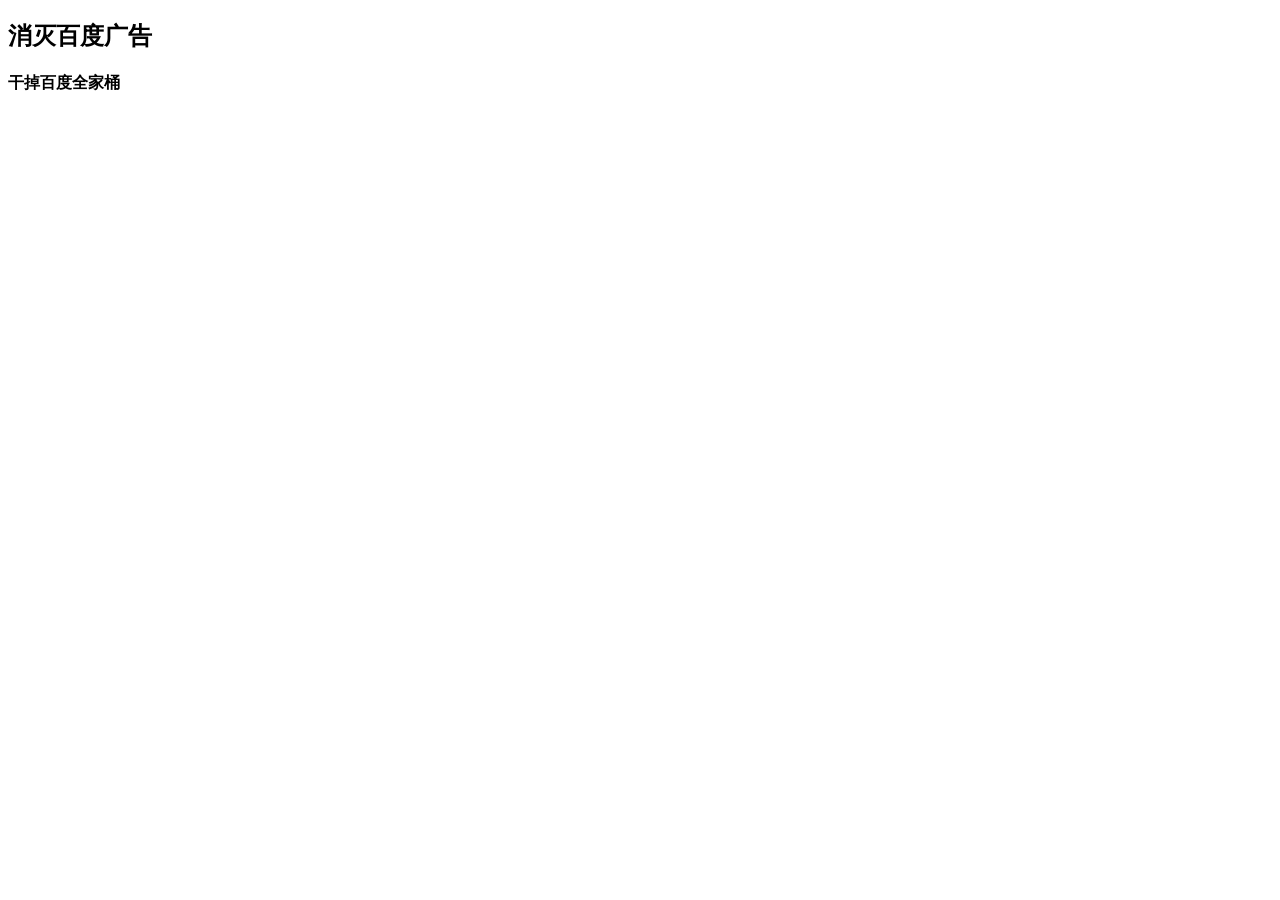
==== popup.html @ 32061b97 "init chrome extension" ====
<!DOCTYPE html>
<html lang="en">
<head>
  <meta charset="utf-8">
  <title>百度终结者</title>
  <style>
    #app{
      width: 200px;
    }
  </style>
</head>
<body>
  <div id="app">
    <h2>消灭百度广告</h2>
    <h4>干掉百度全家桶</h4>
  </div>
</body>
</html>
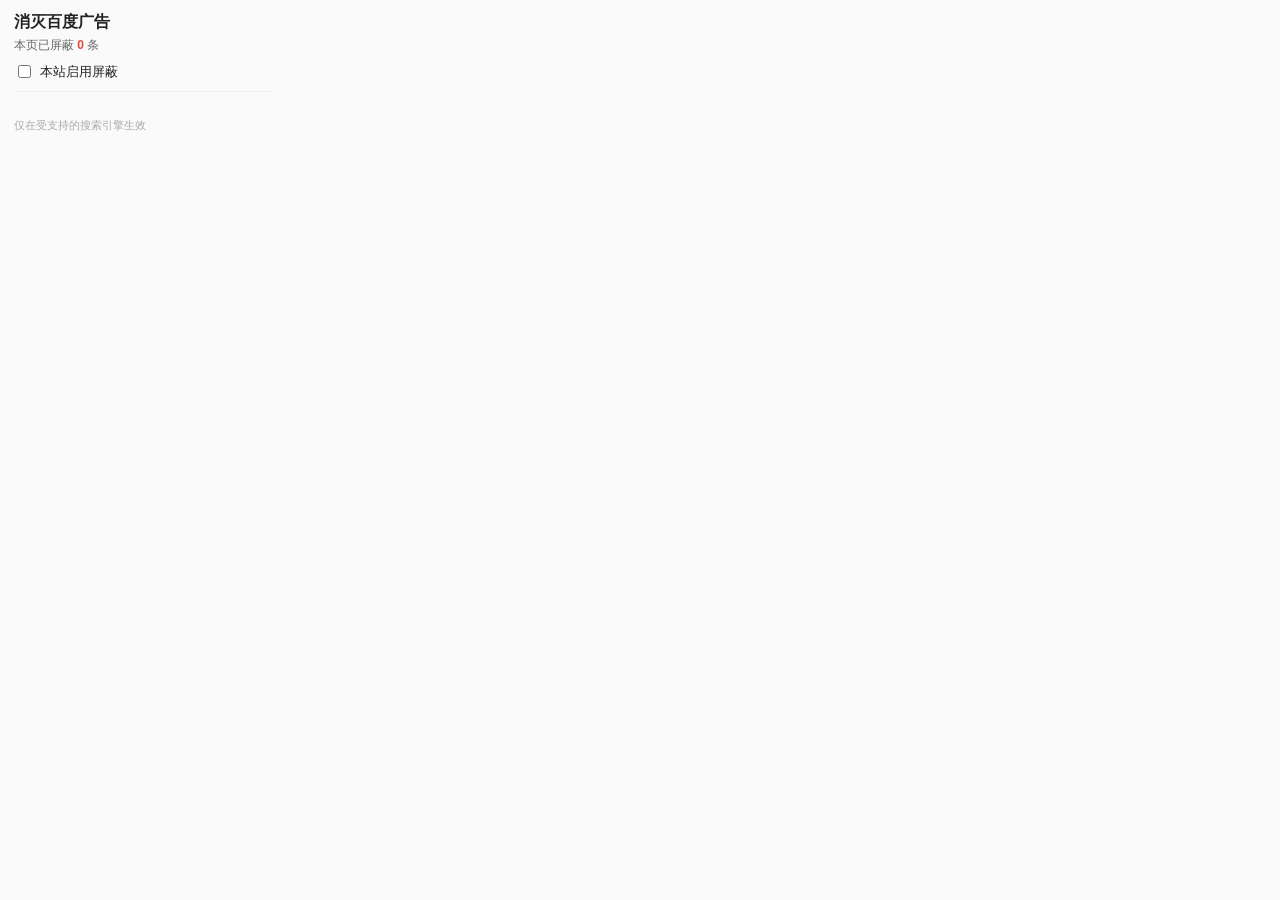
==== commit a56a35e3: "feat: 增加本站启用开关，重构为多模块并外置规则 - 新增 popup 「本站启用屏蔽」勾选框，勾选后即时保存并刷新，配合 html.ahp-on 根类让静态 CSS 可关 - popup 显示本" ====
--- a/popup.html
+++ b/popup.html
@@ -1,18 +1,32 @@
 <!DOCTYPE html>
-<html lang="en">
-<head>
-  <meta charset="utf-8">
-  <title>百度终结者</title>
-  <style>
-    #app{
-      width: 200px;
-    }
-  </style>
-</head>
-<body>
-  <div id="app">
-    <h2>消灭百度广告</h2>
-    <h4>干掉百度全家桶</h4>
-  </div>
-</body>
-</html>+<html lang="zh-CN">
+  <head>
+    <meta charset="utf-8" />
+    <title>广告终结者</title>
+    <link rel="stylesheet" href="styles/popup.css" />
+  </head>
+  <body>
+    <div id="app">
+      <header>
+        <h2>消灭百度广告</h2>
+        <div class="stat">
+          本页已屏蔽 <span id="count">0</span> 条
+          <span id="countDetail" class="muted"></span>
+        </div>
+      </header>
+
+      <section class="row">
+        <label class="switch">
+          <input type="checkbox" id="siteEnabled" />
+          <span>本站启用屏蔽</span>
+        </label>
+      </section>
+
+      <footer>
+        <div id="tip"></div>
+        <div class="muted">仅在受支持的搜索引擎生效</div>
+      </footer>
+    </div>
+    <script src="scripts/popup.js"></script>
+  </body>
+</html>
--- a/styles/popup.css
+++ b/styles/popup.css
@@ -0,0 +1,63 @@
+html,
+body {
+  margin: 0;
+  padding: 0;
+  font-family: -apple-system, BlinkMacSystemFont, "Segoe UI", "PingFang SC",
+    "Microsoft YaHei", sans-serif;
+  color: #222;
+  background: #fafafa;
+}
+
+#app {
+  width: 260px;
+  padding: 12px 14px;
+}
+
+header h2 {
+  margin: 0 0 4px;
+  font-size: 16px;
+}
+
+.stat {
+  font-size: 12px;
+  color: #666;
+  margin-bottom: 8px;
+}
+
+.stat #count {
+  color: #e74c3c;
+  font-weight: 600;
+}
+
+.row {
+  margin: 8px 0;
+  display: flex;
+  align-items: center;
+  gap: 8px;
+}
+
+.switch {
+  display: inline-flex;
+  align-items: center;
+  gap: 6px;
+  font-size: 13px;
+  cursor: pointer;
+}
+
+footer {
+  margin-top: 10px;
+  padding-top: 8px;
+  border-top: 1px solid #eee;
+  font-size: 11px;
+  color: #999;
+}
+
+#tip {
+  color: #27ae60;
+  min-height: 14px;
+  margin-bottom: 4px;
+}
+
+.muted {
+  color: #aaa;
+}
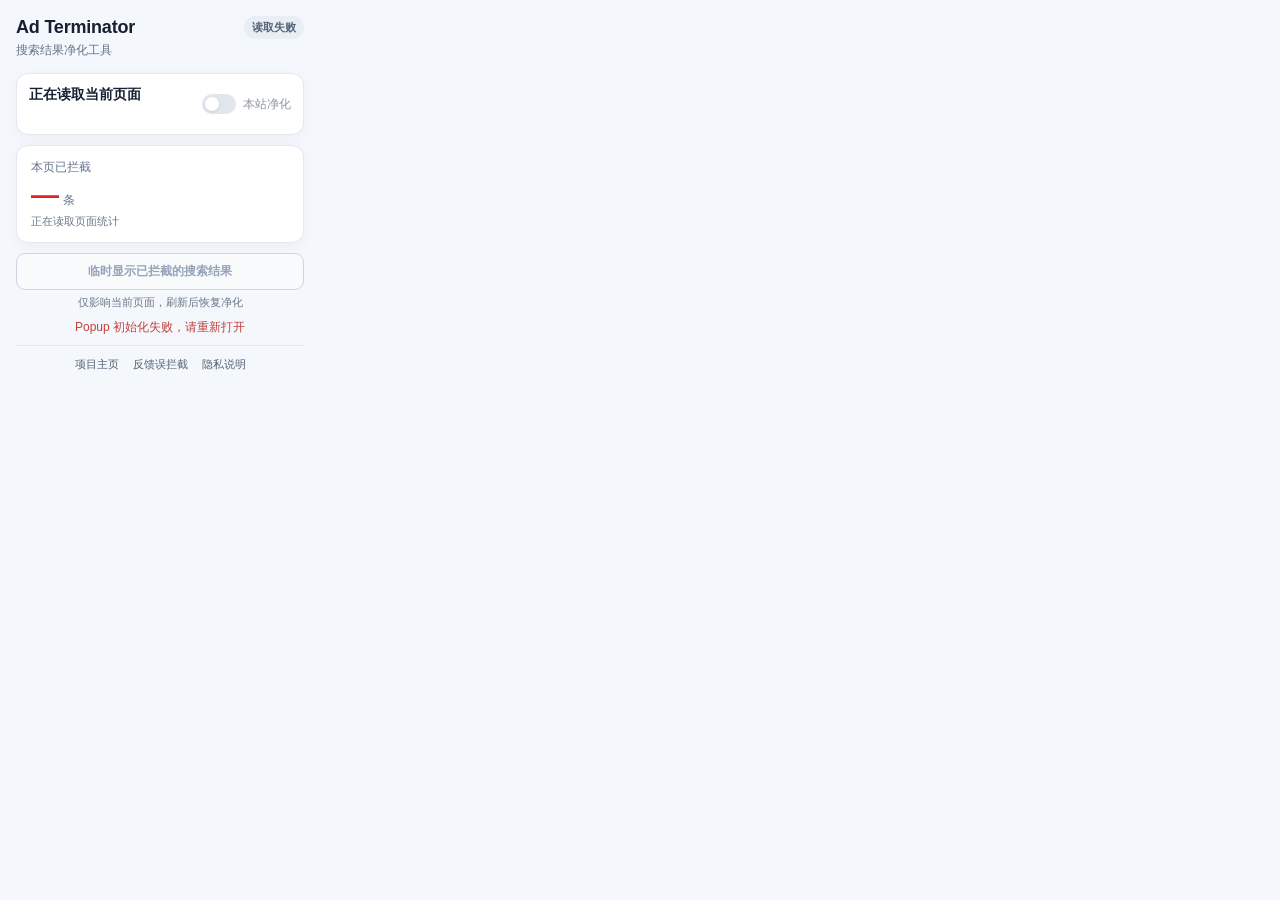
==== commit 7de13f3e: "feat: improve popup and site controls" ====
--- a/popup.html
+++ b/popup.html
@@ -2,31 +2,51 @@
 <html lang="zh-CN">
   <head>
     <meta charset="utf-8" />
-    <title>广告终结者</title>
+    <meta name="viewport" content="width=device-width, initial-scale=1" />
+    <title>Ad Terminator</title>
     <link rel="stylesheet" href="styles/popup.css" />
   </head>
   <body>
-    <div id="app">
-      <header>
-        <h2>消灭百度广告</h2>
-        <div class="stat">
-          本页已屏蔽 <span id="count">0</span> 条
-          <span id="countDetail" class="muted"></span>
+    <main id="app">
+      <header class="brand">
+        <div>
+          <h1>Ad Terminator</h1>
+          <p>搜索结果净化工具</p>
         </div>
+        <span id="status" class="status status--loading">正在检测</span>
       </header>
 
-      <section class="row">
+      <section class="site-card" aria-label="当前站点状态">
+        <div>
+          <div id="siteName" class="site-name">正在读取当前页面</div>
+          <div id="siteHost" class="site-host"></div>
+        </div>
         <label class="switch">
-          <input type="checkbox" id="siteEnabled" />
-          <span>本站启用屏蔽</span>
+          <input type="checkbox" id="siteEnabled" disabled />
+          <span class="switch-track" aria-hidden="true"></span>
+          <span id="switchText">本站净化</span>
         </label>
       </section>
 
+      <section class="stat-card" aria-label="本页净化统计">
+        <div class="stat-label">本页已拦截</div>
+        <div class="stat-value"><span id="count">—</span><small>条</small></div>
+        <div id="countDetail" class="muted">正在读取页面统计</div>
+      </section>
+
+      <button id="revealResults" class="secondary-button" type="button" disabled>
+        临时显示已拦截的搜索结果
+      </button>
+      <p class="action-note">仅影响当前页面，刷新后恢复净化</p>
+
+      <div id="tip" role="status" aria-live="polite"></div>
+
       <footer>
-        <div id="tip"></div>
-        <div class="muted">仅在受支持的搜索引擎生效</div>
+        <a href="https://github.com/xumengzi/Anti-Hundred-Poison" target="_blank" rel="noopener noreferrer">项目主页</a>
+        <a href="https://github.com/xumengzi/Anti-Hundred-Poison/issues/new" target="_blank" rel="noopener noreferrer">反馈误拦截</a>
+        <a href="https://github.com/xumengzi/Anti-Hundred-Poison#隐私说明" target="_blank" rel="noopener noreferrer">隐私说明</a>
       </footer>
-    </div>
+    </main>
     <script src="scripts/popup.js"></script>
   </body>
 </html>
--- a/styles/popup.css
+++ b/styles/popup.css
@@ -1,63 +1,258 @@
+:root {
+  color-scheme: light;
+  font-family: -apple-system, BlinkMacSystemFont, "Segoe UI", "PingFang SC",
+    "Microsoft YaHei", sans-serif;
+  color: #172033;
+  background: #f4f7fb;
+}
+
+* {
+  box-sizing: border-box;
+}
+
 html,
 body {
   margin: 0;
   padding: 0;
-  font-family: -apple-system, BlinkMacSystemFont, "Segoe UI", "PingFang SC",
-    "Microsoft YaHei", sans-serif;
-  color: #222;
-  background: #fafafa;
+  background: #f4f7fb;
+}
+
+button,
+input {
+  font: inherit;
 }
 
 #app {
-  width: 260px;
-  padding: 12px 14px;
-}
-
-header h2 {
-  margin: 0 0 4px;
-  font-size: 16px;
-}
-
-.stat {
-  font-size: 12px;
-  color: #666;
-  margin-bottom: 8px;
-}
-
-.stat #count {
-  color: #e74c3c;
+  width: 320px;
+  padding: 16px;
+}
+
+.brand {
+  display: flex;
+  align-items: flex-start;
+  justify-content: space-between;
+  gap: 12px;
+  margin-bottom: 14px;
+}
+
+.brand h1 {
+  margin: 0;
+  font-size: 18px;
+  line-height: 1.3;
+  letter-spacing: -0.2px;
+}
+
+.brand p {
+  margin: 3px 0 0;
+  color: #64748b;
+  font-size: 12px;
+}
+
+.status {
+  flex: 0 0 auto;
+  padding: 4px 8px;
+  border-radius: 999px;
+  font-size: 11px;
   font-weight: 600;
-}
-
-.row {
-  margin: 8px 0;
+  background: #e2e8f0;
+  color: #475569;
+}
+
+.status--active {
+  background: #dcfce7;
+  color: #16713a;
+}
+
+.status--paused {
+  background: #fff1d6;
+  color: #925f00;
+}
+
+.status--unsupported,
+.status--waiting {
+  background: #e9eef5;
+  color: #526175;
+}
+
+.site-card,
+.stat-card {
+  border: 1px solid #e2e8f0;
+  border-radius: 12px;
+  background: #fff;
+  box-shadow: 0 4px 16px rgba(15, 23, 42, 0.04);
+}
+
+.site-card {
   display: flex;
   align-items: center;
-  gap: 8px;
+  justify-content: space-between;
+  gap: 12px;
+  padding: 12px;
+}
+
+.site-name {
+  font-size: 14px;
+  font-weight: 650;
+}
+
+.site-host {
+  min-height: 16px;
+  margin-top: 2px;
+  color: #7b8798;
+  font-size: 11px;
 }
 
 .switch {
   display: inline-flex;
   align-items: center;
-  gap: 6px;
-  font-size: 13px;
+  gap: 7px;
+  color: #334155;
+  font-size: 12px;
   cursor: pointer;
+  white-space: nowrap;
+}
+
+.switch input {
+  position: absolute;
+  width: 1px;
+  height: 1px;
+  opacity: 0;
+}
+
+.switch-track {
+  position: relative;
+  width: 34px;
+  height: 20px;
+  border-radius: 999px;
+  background: #cbd5e1;
+  transition: background 0.18s ease;
+}
+
+.switch-track::after {
+  content: "";
+  position: absolute;
+  top: 3px;
+  left: 3px;
+  width: 14px;
+  height: 14px;
+  border-radius: 50%;
+  background: #fff;
+  box-shadow: 0 1px 3px rgba(15, 23, 42, 0.25);
+  transition: transform 0.18s ease;
+}
+
+.switch input:checked + .switch-track {
+  background: #2563eb;
+}
+
+.switch input:checked + .switch-track::after {
+  transform: translateX(14px);
+}
+
+.switch input:focus-visible + .switch-track {
+  outline: 3px solid rgba(37, 99, 235, 0.24);
+  outline-offset: 2px;
+}
+
+.switch:has(input:disabled) {
+  cursor: not-allowed;
+  opacity: 0.55;
+}
+
+.stat-card {
+  margin-top: 10px;
+  padding: 13px 14px;
+}
+
+.stat-label {
+  color: #64748b;
+  font-size: 12px;
+}
+
+.stat-value {
+  margin: 2px 0;
+  color: #dc2626;
+  font-size: 28px;
+  font-weight: 700;
+  line-height: 1.2;
+}
+
+.stat-value small {
+  margin-left: 4px;
+  color: #64748b;
+  font-size: 12px;
+  font-weight: 500;
+}
+
+.muted,
+.action-note {
+  color: #6b7789;
+  font-size: 11px;
+}
+
+.secondary-button {
+  width: 100%;
+  margin-top: 10px;
+  padding: 9px 12px;
+  border: 1px solid #cbd5e1;
+  border-radius: 9px;
+  color: #1d4ed8;
+  background: #fff;
+  font-size: 12px;
+  font-weight: 600;
+  cursor: pointer;
+}
+
+.secondary-button:hover:not(:disabled) {
+  border-color: #93b4f5;
+  background: #f5f8ff;
+}
+
+.secondary-button:focus-visible,
+footer a:focus-visible {
+  outline: 3px solid rgba(37, 99, 235, 0.24);
+  outline-offset: 2px;
+}
+
+.secondary-button:disabled {
+  color: #94a3b8;
+  background: #f8fafc;
+  cursor: not-allowed;
+}
+
+.action-note {
+  margin: 5px 2px 0;
+  text-align: center;
+}
+
+#tip {
+  min-height: 18px;
+  margin-top: 9px;
+  color: #16713a;
+  font-size: 12px;
+  text-align: center;
+}
+
+#tip.tip--error {
+  color: #c2413b;
 }
 
 footer {
-  margin-top: 10px;
-  padding-top: 8px;
-  border-top: 1px solid #eee;
-  font-size: 11px;
-  color: #999;
-}
-
-#tip {
-  color: #27ae60;
-  min-height: 14px;
-  margin-bottom: 4px;
-}
-
-.muted {
-  color: #aaa;
-}
+  display: flex;
+  justify-content: center;
+  gap: 14px;
+  margin-top: 8px;
+  padding-top: 11px;
+  border-top: 1px solid #e2e8f0;
+}
+
+footer a {
+  color: #526175;
+  font-size: 11px;
+  text-decoration: none;
+}
+
+footer a:hover {
+  color: #1d4ed8;
+  text-decoration: underline;
+}
